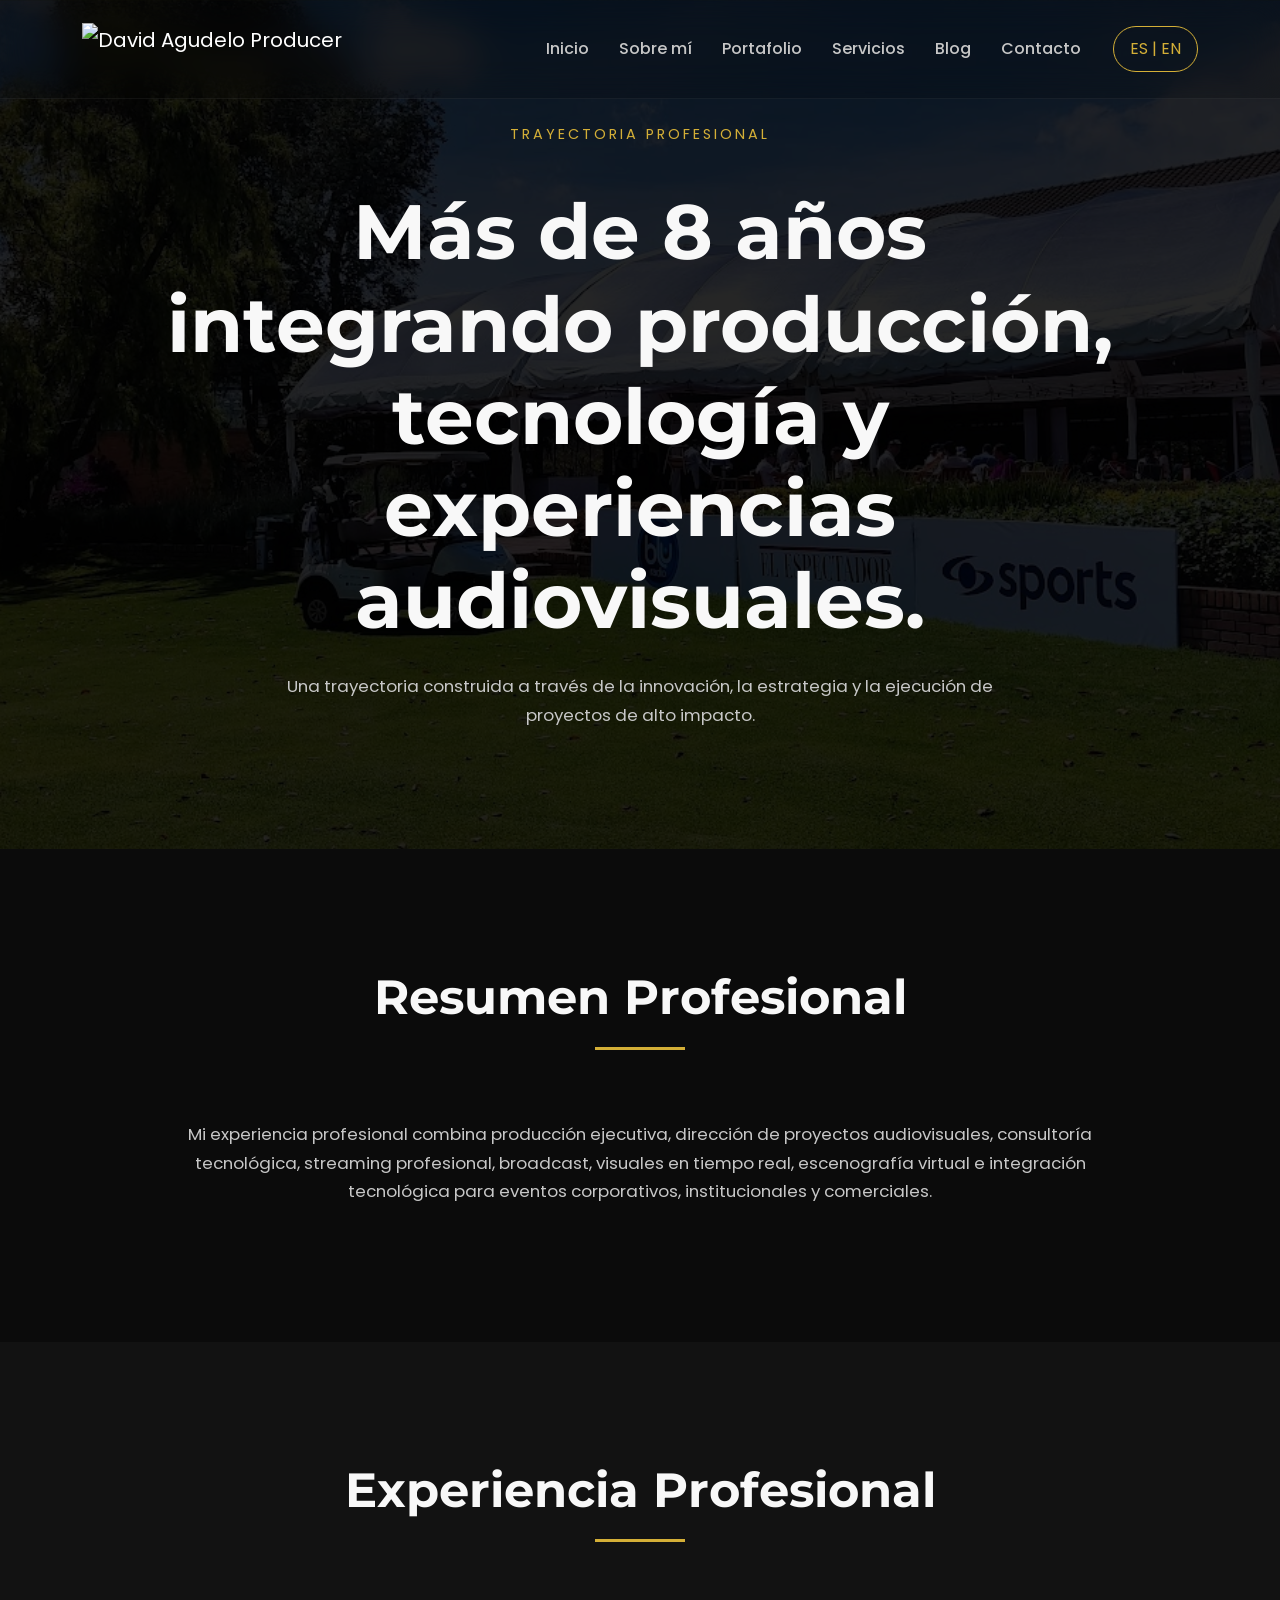
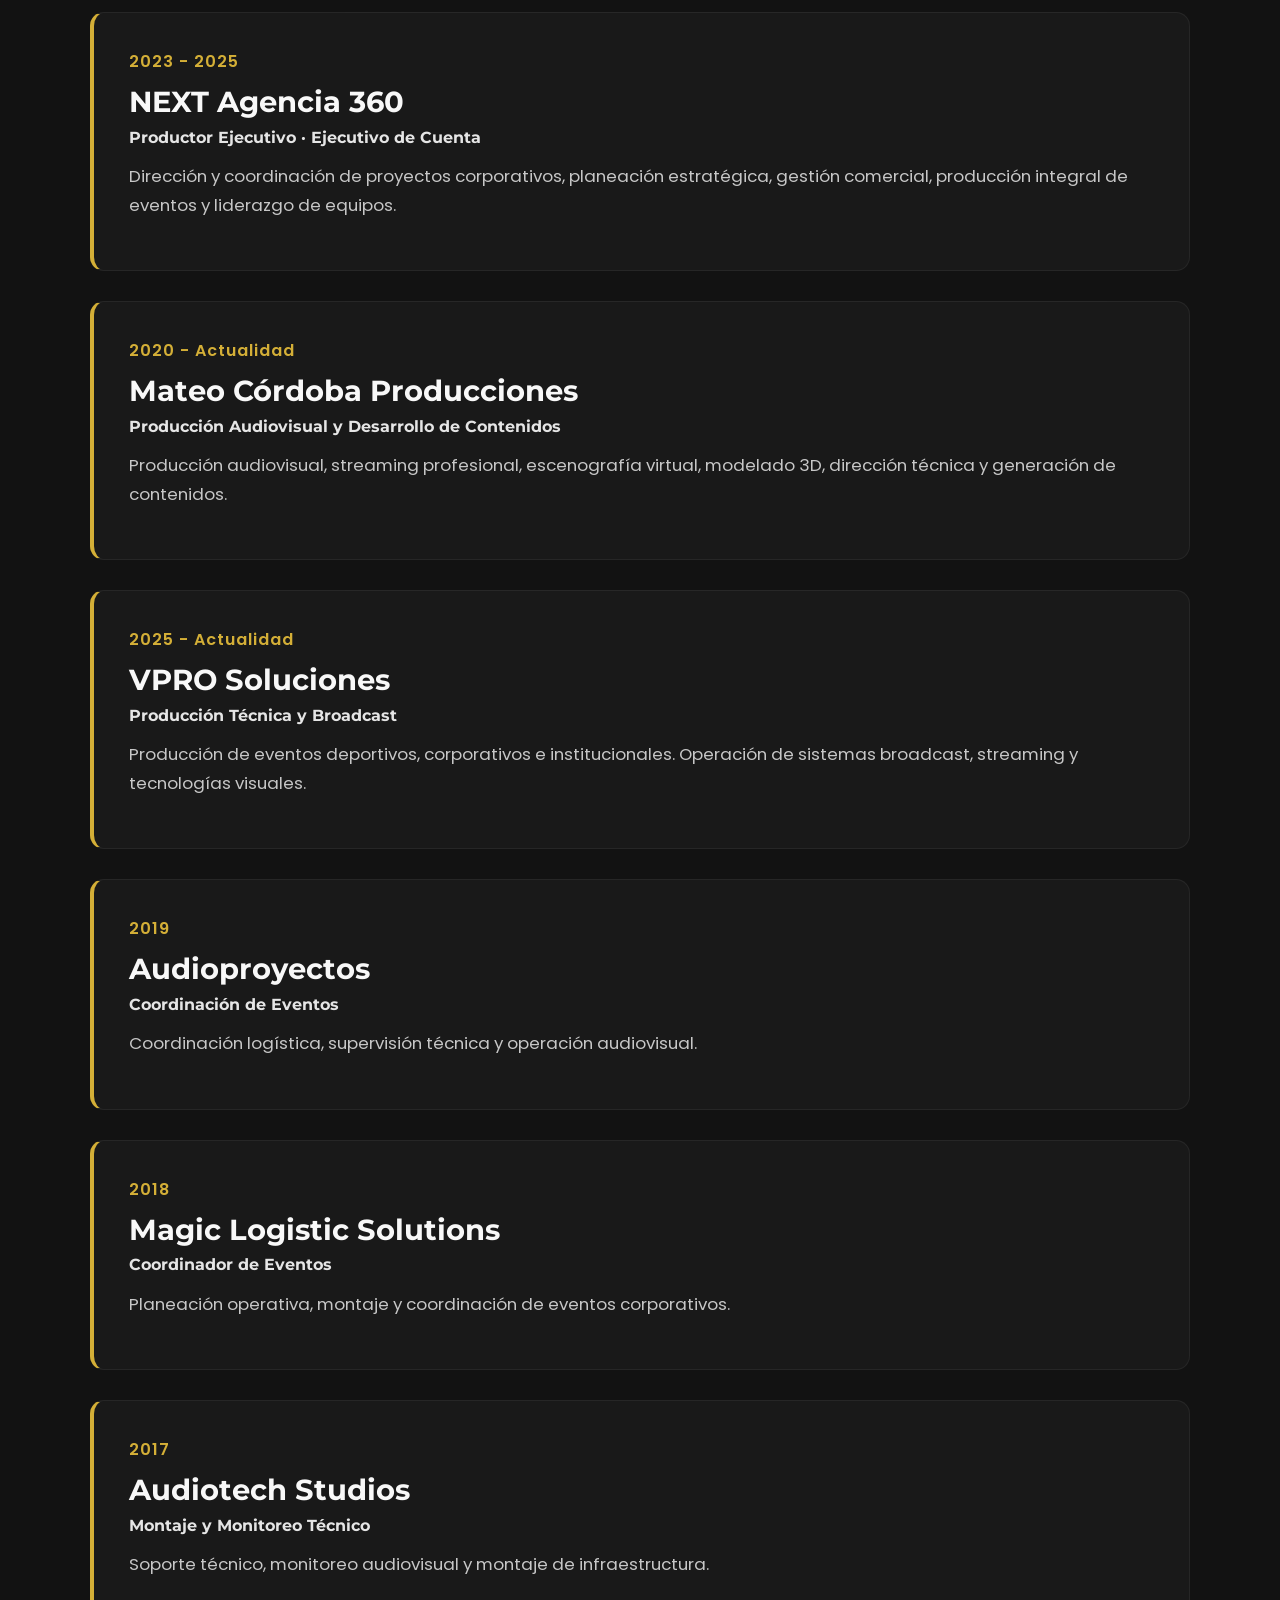
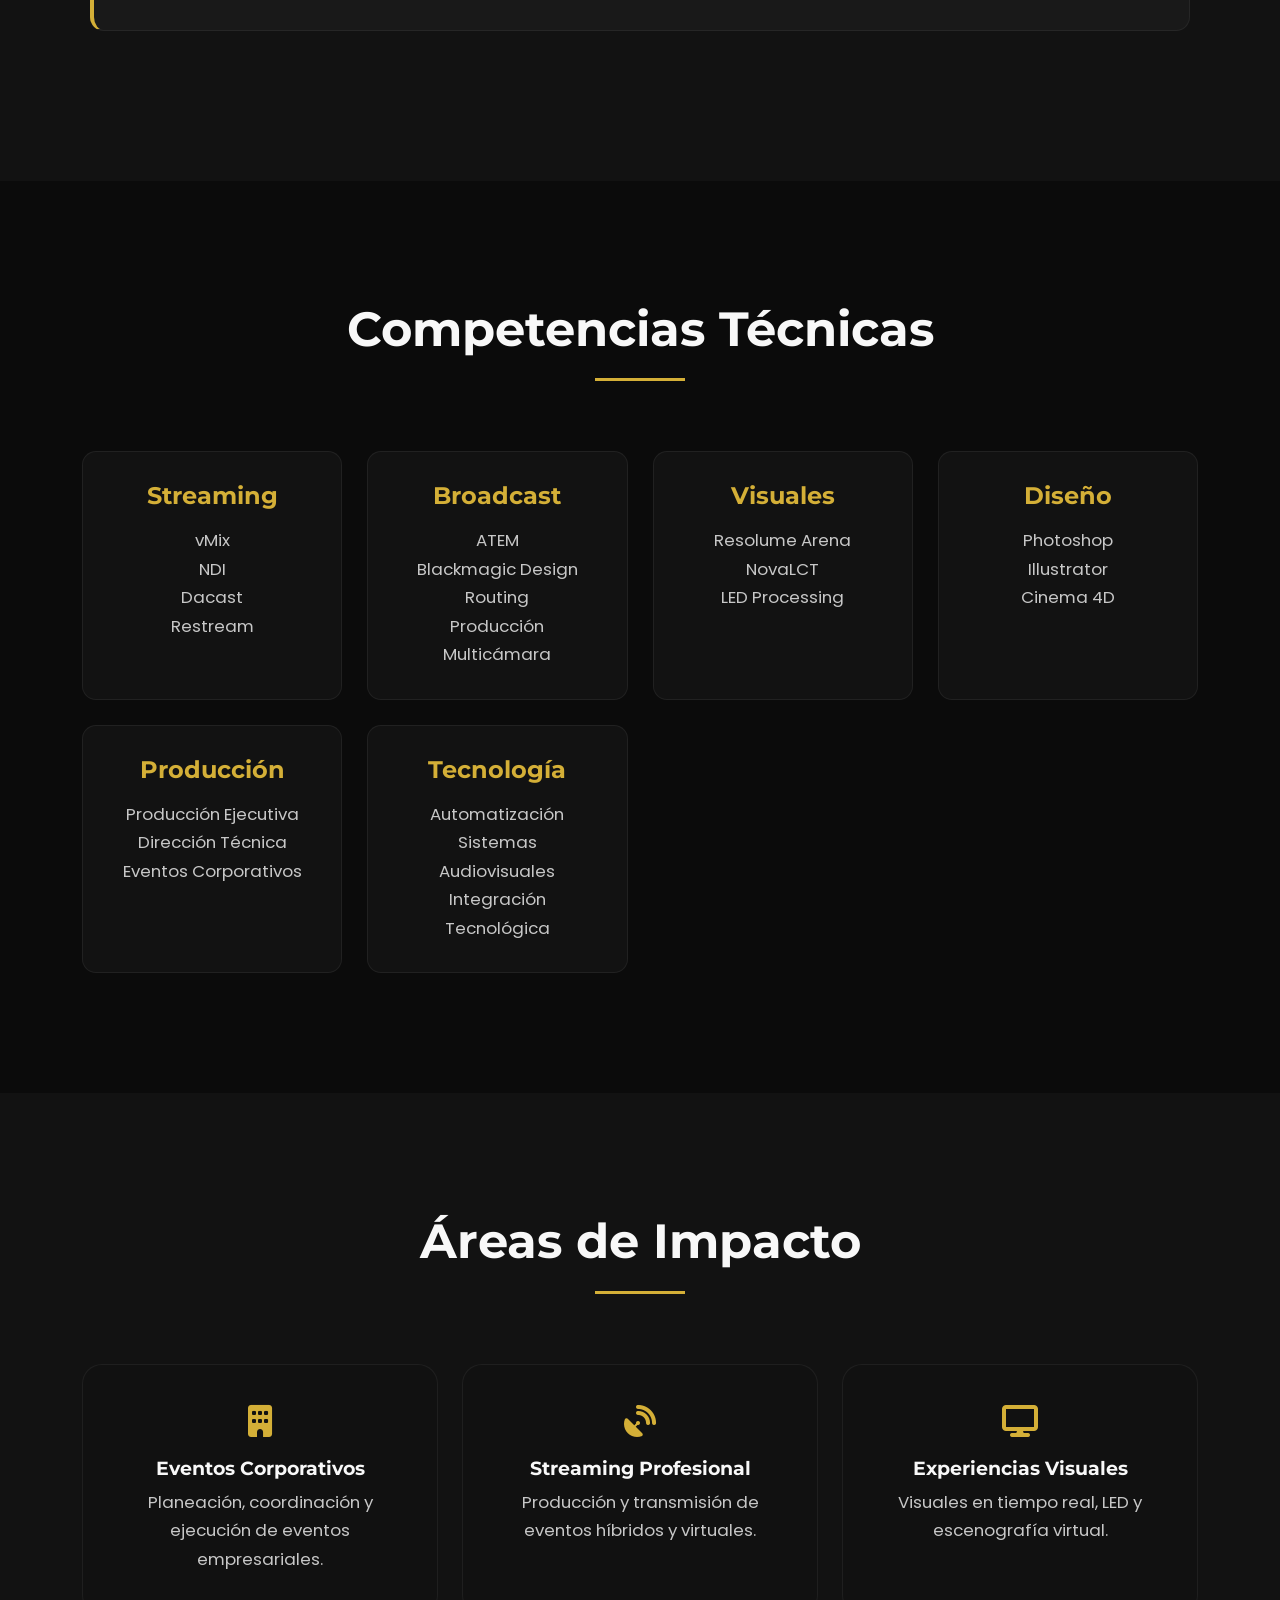
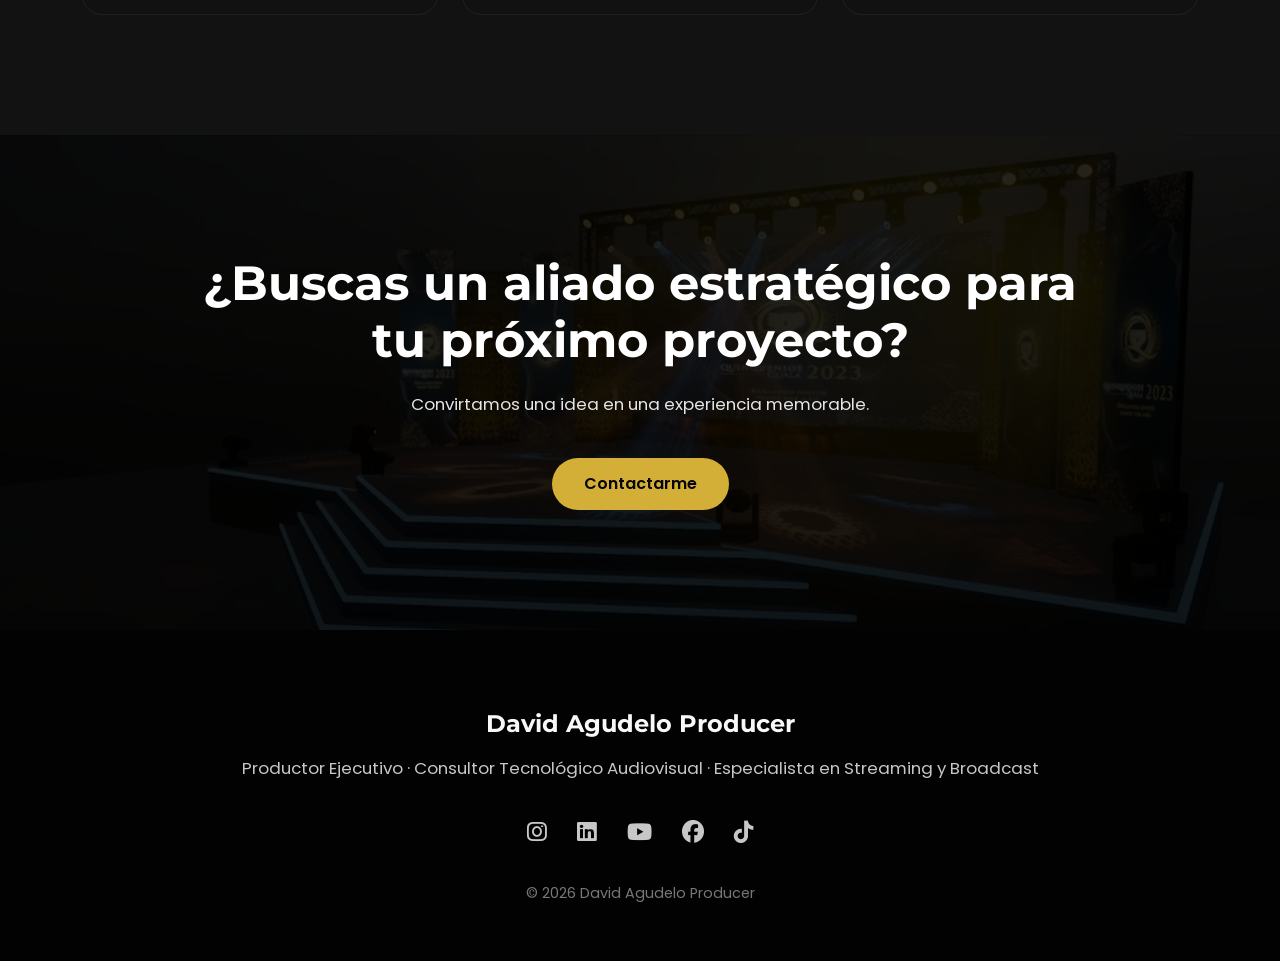
==== pages/career.html @ 921cd9ba "Initial commit" ====
<!DOCTYPE html>
<html lang="es">

<head>

    <meta charset="UTF-8">

    <meta name="viewport"
          content="width=device-width, initial-scale=1.0">

    <title>Trayectoria Profesional | David Agudelo Producer</title>

    <meta name="description"
          content="Trayectoria profesional de David Agudelo Producer. Productor Ejecutivo, Consultor Tecnológico Audiovisual y Especialista en Streaming y Broadcast.">

    <meta name="keywords"
          content="David Agudelo Producer, Productor Ejecutivo, Streaming Profesional, Broadcast, Producción Audiovisual, Consultoría Tecnológica">

    <meta name="author"
          content="David Agudelo Producer">

        <link rel="icon"
        href="../assets/logo/favicon-32.png">

        <link href="https://cdn.jsdelivr.net/npm/bootstrap-icons@1.11.3/font/bootstrap-icons.css" rel="stylesheet">

    <link href="https://cdn.jsdelivr.net/npm/bootstrap@5.3.3/dist/css/bootstrap.min.css"
          rel="stylesheet">

    <link href="https://cdnjs.cloudflare.com/ajax/libs/font-awesome/6.5.2/css/all.min.css"
          rel="stylesheet">

    <link href="https://unpkg.com/aos@2.3.4/dist/aos.css"
          rel="stylesheet">

    <link rel="stylesheet"
          href="../css/style.css">

          <!-- OPEN GRAPH -->

<meta property="og:type"
      content="website">

<meta property="og:site_name"
      content="David Agudelo Producer">

<meta property="og:title"
      content="David Agudelo Producer">

<meta property="og:description"
      content="Productor Ejecutivo, Consultor Tecnológico Audiovisual, Especialista en Streaming Profesional y Producción Audiovisual.">

<meta property="og:image"
      content="https://davidagudeloproducer.com/assets/images/og-cover.webp">

<meta property="og:url"
      content="https://davidagudeloproducer.com">

<!-- TWITTER/X -->

<meta name="twitter:card"
      content="summary_large_image">

<meta name="twitter:title"
      content="David Agudelo Producer">

<meta name="twitter:description"
      content="Producción Ejecutiva, Streaming Profesional y Consultoría Tecnológica Audiovisual.">

<meta name="twitter:image"
      content="https://davidagudeloproducer.com/assets/images/og-cover.webp">

</head>

<body>

<!-- NAVBAR -->

<nav class="navbar navbar-expand-lg navbar-dark fixed-top custom-navbar">

    <div class="container">

        <a class="navbar-brand"
           href="../index.html">

            <img src="../assets/logos/logo.png"
                 alt="David Agudelo Producer">

        </a>

        <button class="navbar-toggler"
                type="button"
                data-bs-toggle="collapse"
                data-bs-target="#navbarContent">

            <span class="navbar-toggler-icon"></span>

        </button>

        <div class="collapse navbar-collapse justify-content-end"
             id="navbarContent">

            <ul class="navbar-nav align-items-lg-center">

                <li class="nav-item">
                    <a class="nav-link"
                       href="../index.html">Inicio</a>
                </li>

                <li class="nav-item">
                    <a class="nav-link"
                       href="about.html">Sobre mí</a>
                </li>

                <li class="nav-item">
                    <a class="nav-link"
                       href="portfolio.html">Portafolio</a>
                </li>

                <li class="nav-item">
                    <a class="nav-link"
                       href="services.html">Servicios</a>
                </li>

                <li class="nav-item">
                    <a class="nav-link"
                       href="blog.html">Blog</a>
                </li>

                <li class="nav-item">
                    <a class="nav-link"
                       href="contact.html">Contacto</a>
                </li>

                <li class="nav-item ms-lg-4">

                    <button class="language-btn">
                        ES | EN
                    </button>

                </li>

            </ul>

        </div>

    </div>

</nav>

<!-- HERO -->

<section class="page-hero">

    <div class="container">

        <span class="hero-tag">

            TRAYECTORIA PROFESIONAL

        </span>

        <h1 data-aos="fade-up">

            Más de 8 años integrando producción,
            tecnología y experiencias audiovisuales.

        </h1>

        <p data-aos="fade-up"
           data-aos-delay="200">

            Una trayectoria construida a través de la innovación,
            la estrategia y la ejecución de proyectos de alto impacto.

        </p>

    </div>

</section>

<!-- RESUMEN -->

<section class="section-light">

    <div class="container">

        <div class="section-title text-center"
             data-aos="fade-up">

            <h2>Resumen Profesional</h2>

        </div>

        <div class="row justify-content-center">

            <div class="col-lg-10 text-center">

                <p>

                    Mi experiencia profesional combina producción ejecutiva,
                    dirección de proyectos audiovisuales, consultoría tecnológica,
                    streaming profesional, broadcast, visuales en tiempo real,
                    escenografía virtual e integración tecnológica para eventos
                    corporativos, institucionales y comerciales.

                </p>

            </div>

        </div>

    </div>

</section>

<!-- EXPERIENCIA -->

<section class="section-dark">

    <div class="container">

        <div class="section-title text-center">

            <h2>Experiencia Profesional</h2>

        </div>

        <div class="career-timeline">

            <div class="career-item" data-aos="fade-up">

                <span>2023 - 2025</span>

                <h3>NEXT Agencia 360</h3>

                <h4>Productor Ejecutivo · Ejecutivo de Cuenta</h4>

                <p>

                    Dirección y coordinación de proyectos corporativos,
                    planeación estratégica, gestión comercial,
                    producción integral de eventos y liderazgo de equipos.

                </p>

            </div>

            <div class="career-item" data-aos="fade-up">

                <span>2020 - Actualidad</span>

                <h3>Mateo Córdoba Producciones</h3>

                <h4>Producción Audiovisual y Desarrollo de Contenidos</h4>

                <p>

                    Producción audiovisual, streaming profesional,
                    escenografía virtual, modelado 3D,
                    dirección técnica y generación de contenidos.

                </p>

            </div>

            <div class="career-item" data-aos="fade-up">

                <span>2025 - Actualidad</span>

                <h3>VPRO Soluciones</h3>

                <h4>Producción Técnica y Broadcast</h4>

                <p>

                    Producción de eventos deportivos,
                    corporativos e institucionales.
                    Operación de sistemas broadcast,
                    streaming y tecnologías visuales.

                </p>

            </div>

            <div class="career-item" data-aos="fade-up">

                <span>2019</span>

                <h3>Audioproyectos</h3>

                <h4>Coordinación de Eventos</h4>

                <p>

                    Coordinación logística,
                    supervisión técnica y operación audiovisual.

                </p>

            </div>

            <div class="career-item" data-aos="fade-up">

                <span>2018</span>

                <h3>Magic Logistic Solutions</h3>

                <h4>Coordinador de Eventos</h4>

                <p>

                    Planeación operativa,
                    montaje y coordinación de eventos corporativos.

                </p>

            </div>

            <div class="career-item" data-aos="fade-up">

                <span>2017</span>

                <h3>Audiotech Studios</h3>

                <h4>Montaje y Monitoreo Técnico</h4>

                <p>

                    Soporte técnico,
                    monitoreo audiovisual y montaje de infraestructura.

                </p>

            </div>

        </div>

    </div>

</section>

<!-- COMPETENCIAS -->

<section class="section-light">

    <div class="container">

        <div class="section-title text-center">

            <h2>Competencias Técnicas</h2>

        </div>

        <div class="skills-grid">

            <div class="skill-card" data-aos="zoom-in">

                <h4>Streaming</h4>

                <p>

                    vMix<br>
                    NDI<br>
                    Dacast<br>
                    Restream

                </p>

            </div>

            <div class="skill-card" data-aos="zoom-in">

                <h4>Broadcast</h4>

                <p>

                    ATEM<br>
                    Blackmagic Design<br>
                    Routing<br>
                    Producción Multicámara

                </p>

            </div>

            <div class="skill-card" data-aos="zoom-in">

                <h4>Visuales</h4>

                <p>

                    Resolume Arena<br>
                    NovaLCT<br>
                    LED Processing

                </p>

            </div>

            <div class="skill-card" data-aos="zoom-in">

                <h4>Diseño</h4>

                <p>

                    Photoshop<br>
                    Illustrator<br>
                    Cinema 4D

                </p>

            </div>

            <div class="skill-card" data-aos="zoom-in">

                <h4>Producción</h4>

                <p>

                    Producción Ejecutiva<br>
                    Dirección Técnica<br>
                    Eventos Corporativos

                </p>

            </div>

            <div class="skill-card" data-aos="zoom-in">

                <h4>Tecnología</h4>

                <p>

                    Automatización<br>
                    Sistemas Audiovisuales<br>
                    Integración Tecnológica

                </p>

            </div>

        </div>

    </div>

</section>

<!-- LOGROS -->

<section class="section-dark">

    <div class="container">

        <div class="section-title text-center">

            <h2>Áreas de Impacto</h2>

        </div>

        <div class="row g-4">

            <div class="col-md-4">

                <div class="service-card">

                    <i class="fa-solid fa-building"></i>

                    <h4>Eventos Corporativos</h4>

                    <p>

                        Planeación, coordinación y ejecución
                        de eventos empresariales.

                    </p>

                </div>

            </div>

            <div class="col-md-4">

                <div class="service-card">

                    <i class="fa-solid fa-satellite-dish"></i>

                    <h4>Streaming Profesional</h4>

                    <p>

                        Producción y transmisión
                        de eventos híbridos y virtuales.

                    </p>

                </div>

            </div>

            <div class="col-md-4">

                <div class="service-card">

                    <i class="fa-solid fa-display"></i>

                    <h4>Experiencias Visuales</h4>

                    <p>

                        Visuales en tiempo real,
                        LED y escenografía virtual.

                    </p>

                </div>

            </div>

        </div>

    </div>

</section>

<!-- CTA -->

<section class="cta-section"
         data-aos="zoom-in">

    <div class="container text-center">

        <h2>

            ¿Buscas un aliado estratégico
            para tu próximo proyecto?

        </h2>

        <p>

            Convirtamos una idea en una experiencia memorable.

        </p>

        <a href="https://api.whatsapp.com/send?phone=573044277722&text=Hola%2C+%C2%A1Quiero+que+me+contactes%21"
           target="_blank"
           class="btn btn-gold">

            Contactarme

        </a>

    </div>

</section>

<!-- FOOTER -->

<footer>

    <div class="container text-center">

        <h4>David Agudelo Producer</h4>

        <p>

            Productor Ejecutivo ·
            Consultor Tecnológico Audiovisual ·
            Especialista en Streaming y Broadcast

        </p>

        <div class="social-icons">

            <a href="https://www.instagram.com/jdagudelo_producer/" target="_blank">
                <i class="fab fa-instagram"></i>
            </a>

            <a href="https://www.linkedin.com/in/david-agudelo-b6a9703b2/" target="_blank">
                <i class="fab fa-linkedin"></i>
            </a>

            <a href="https://www.youtube.com/@jUaNDaVIdaGUDeLOdavid97" target="_blank">
                <i class="fab fa-youtube"></i>
            </a>

            <a href="https://www.facebook.com/share/1BVFYpHr1o/" target="_blank">
                <i class="fab fa-facebook"></i>
            </a>

            <a href="https://www.tiktok.com/@user0858854939484" target="_blank">
                <i class="fab fa-tiktok"></i>
            </a>

        </div>

        <p class="copyright">
            © 2026 David Agudelo Producer
        </p>

    </div>

</footer>

<script src="https://cdn.jsdelivr.net/npm/bootstrap@5.3.3/dist/js/bootstrap.bundle.min.js"></script>

<script src="https://unpkg.com/aos@2.3.4/dist/aos.js"></script>

<script src="../js/main.js"></script>

</body>
</html>
---- css/style.css ----
/* =========================================
DAVID AGUDELO PRODUCER
PREMIUM STYLE SHEET
========================================= */

/* GOOGLE FONTS */

@import url('https://fonts.googleapis.com/css2?family=Montserrat:wght@300;400;500;600;700;800&family=Poppins:wght@300;400;500;600;700&display=swap');

/* =========================================
ROOT
========================================= */

:root {

    --black: #050505;
    --graphite: #121212;
    --charcoal: #1c1c1c;

    --silver: #c7c7c7;
    --silver-light: #e5e5e5;

    --gold: #d4af37;
    --gold-hover: #e0c15a;

    --white: #f8f8f8;

    --transition: all .35s ease;
    --radius: 14px;

    --container-width: 1320px;
}

/* =========================================
RESET
========================================= */

* {
    margin: 0;
    padding: 0;
    box-sizing: border-box;
}

html {
    scroll-behavior: smooth;
}

body {

    background: var(--black);

    color: var(--white);

    font-family: 'Poppins', sans-serif;

    overflow-x: hidden;

    line-height: 1.7;
}

img {
    max-width: 100%;
    display: block;
}

a {
    text-decoration: none;
}

ul {
    list-style: none;
}

/* =========================================
TYPOGRAPHY
========================================= */

h1,
h2,
h3,
h4,
h5,
h6 {

    font-family: 'Montserrat', sans-serif;

    font-weight: 700;

    line-height: 1.2;
}

h1 {
    font-size: clamp(2.8rem, 6vw, 5.5rem);
}

h2 {
    font-size: clamp(2rem, 4vw, 3rem);
}

h3 {
    font-size: 1.8rem;
}

p {

    color: var(--silver);

    font-size: 1.05rem;
}

/* =========================================
NAVBAR
========================================= */

.custom-navbar {

    background: rgba(5, 5, 5, 0.15);

    backdrop-filter: blur(18px);

    transition: var(--transition);

    padding: 18px 0;

    border-bottom: 1px solid rgba(255,255,255,0.05);
}

.navbar-brand img {

    height: 52px;

    width: auto;
}

.nav-link {

    color: var(--silver) !important;

    font-weight: 500;

    margin-left: 14px;

    transition: var(--transition);
}

.nav-link:hover {

    color: var(--gold) !important;
}

.language-btn {

    border: 1px solid var(--gold);

    background: transparent;

    color: var(--gold);

    padding: 8px 16px;

    border-radius: 50px;

    transition: var(--transition);
}

.language-btn:hover {

    background: var(--gold);

    color: var(--black);
}

/* =========================================
HERO
========================================= */

.hero {

    min-height: 100vh;

    position: relative;

    display: flex;

    align-items: center;

    background:
        linear-gradient(
            rgba(0,0,0,.75),
            rgba(0,0,0,.85)
        ),
        url("../assets/images/hero.jpg");

    background-size: cover;

    background-position: center;
}

.hero-overlay {

    position: absolute;

    inset: 0;

    background:
        radial-gradient(circle at center,
        rgba(212,175,55,.08),
        transparent 65%);
}

.hero-content {

    position: relative;

    z-index: 2;
}

.hero-tag {

    display: inline-block;

    color: var(--gold);

    letter-spacing: 3px;

    text-transform: uppercase;

    margin-bottom: 20px;

    font-size: .9rem;
}

.hero h1 {

    margin-bottom: 24px;

    max-width: 900px;
}

.hero p {

    max-width: 650px;

    margin-bottom: 35px;

    font-size: 1.15rem;
}

.hero-buttons {

    display: flex;

    gap: 15px;

    flex-wrap: wrap;
}

/* =========================================
BUTTONS
========================================= */

.btn {

    border-radius: 50px;

    padding: 14px 32px;

    font-weight: 600;

    transition: var(--transition);
}

.btn-gold {

    background: var(--gold);

    color: var(--black);

    border: none;
}

.btn-gold:hover {

    background: var(--gold-hover);

    transform: translateY(-3px);

    color: var(--black);
}

.btn-outline-light:hover {

    transform: translateY(-3px);
}

/* =========================================
SECTIONS
========================================= */

section {

    padding: 120px 0;
}

.section-dark {

    background: var(--graphite);
}

.section-light {

    background: #0b0b0b;
}

.section-title {

    margin-bottom: 70px;
}

.section-title h2 {

    color: var(--white);

    position: relative;
}

.section-title h2::after {

    content: "";

    width: 90px;

    height: 3px;

    background: var(--gold);

    display: block;

    margin: 20px auto 0;
}

/* =========================================
SPECIALTIES
========================================= */

.service-card {

    background: rgba(255,255,255,.03);

    border: 1px solid rgba(255,255,255,.06);

    border-radius: var(--radius);

    padding: 40px 30px;

    text-align: center;

    transition: var(--transition);

    height: 100%;
}

.service-card:hover {

    transform: translateY(-8px);

    border-color: rgba(212,175,55,.4);

    box-shadow:
        0 10px 30px rgba(0,0,0,.35);
}

.service-card i {

    font-size: 2rem;

    color: var(--gold);

    margin-bottom: 20px;
}

.service-card h4 {

    color: var(--white);

    font-size: 1.2rem;
}

/* =========================================
ABOUT
========================================= */

.profile-image {

    border-radius: 18px;

    overflow: hidden;

    box-shadow:
        0 15px 40px rgba(0,0,0,.4);
}

.section-light h2 {

    margin-bottom: 25px;
}

/* =========================================
STATS
========================================= */

.stats-section {

    background: var(--black);

    text-align: center;
}

.stats-section h2 {

    color: var(--gold);

    margin-bottom: 10px;

    font-size: 3rem;
}

.stats-section p {

    color: var(--silver-light);
}

/* =========================================
CTA
========================================= */

.cta-section {

    background:
        linear-gradient(
            135deg,
            rgba(212,175,55,.08),
            transparent
        );

    text-align: center;
}

.cta-section h2 {

    margin-bottom: 25px;
}

.cta-section p {

    max-width: 650px;

    margin: auto;

    margin-bottom: 35px;
}

/* =========================================
FOOTER
========================================= */

footer {

    background: #020202;

    padding: 80px 0 40px;
}

footer h4 {

    margin-bottom: 15px;
}

.social-icons {

    margin: 30px 0;
}

.social-icons a {

    color: var(--silver);

    font-size: 1.4rem;

    margin: 0 12px;

    transition: var(--transition);
}

.social-icons a:hover {

    color: var(--gold);

    transform: translateY(-3px);
}

.copyright {

    font-size: .9rem;

    color: #777;
}

/* =========================================
SCROLLBAR
========================================= */

::-webkit-scrollbar {
    width: 8px;
}

::-webkit-scrollbar-track {
    background: var(--black);
}

::-webkit-scrollbar-thumb {

    background: var(--gold);

    border-radius: 10px;
}

/* =========================================
RESPONSIVE
========================================= */

@media (max-width: 991px) {

    .hero {

        text-align: center;
    }

    .hero p {

        margin-left: auto;
        margin-right: auto;
    }

    .hero-buttons {

        justify-content: center;
    }

    .navbar-collapse {

        background: var(--graphite);

        margin-top: 15px;

        padding: 20px;

        border-radius: 12px;
    }
}

@media (max-width: 768px) {

    section {

        padding: 90px 0;
    }

    .hero {

        min-height: 90vh;
    }

    .service-card {

        padding: 30px 20px;
    }

    .stats-section h2 {

        font-size: 2.3rem;
    }
}

@media (max-width: 576px) {

    .hero h1 {

        font-size: 2.4rem;
    }

    .btn {

        width: 100%;
    }

    .hero-buttons {

        flex-direction: column;
    }
}
/* =========================================
PAGE HERO
========================================= */

.page-hero {

    min-height: 55vh;

    display: flex;

    align-items: center;

    text-align: center;

    position: relative;

    background:
        linear-gradient(
            rgba(0,0,0,.85),
            rgba(0,0,0,.85)
        ),
        url("../assets/images/page-banner.jpg");

    background-size: cover;

    background-position: center;

    padding-top: 120px;
}

.page-hero h1 {

    max-width: 1000px;

    margin: auto;

    margin-top: 20px;

    margin-bottom: 25px;
}

.page-hero p {

    max-width: 750px;

    margin: auto;
}

/* =========================================
TIMELINE ABOUT
========================================= */

.timeline {

    max-width: 900px;

    margin: auto;

    position: relative;
}

.timeline::before {

    content: "";

    position: absolute;

    left: 24px;

    top: 0;

    width: 2px;

    height: 100%;

    background: rgba(212,175,55,.3);
}

.timeline-item {

    position: relative;

    padding-left: 80px;

    margin-bottom: 50px;
}

.timeline-item:last-child {

    margin-bottom: 0;
}

.timeline-item::before {

    content: "";

    position: absolute;

    left: 14px;

    top: 8px;

    width: 22px;

    height: 22px;

    border-radius: 50%;

    background: var(--gold);

    box-shadow:
        0 0 15px rgba(212,175,55,.6);
}

.timeline-item h4 {

    color: var(--white);

    margin-bottom: 10px;
}

.timeline-item p {

    margin-bottom: 0;
}

/* =========================================
CAREER TIMELINE
========================================= */

.career-timeline {

    max-width: 1100px;

    margin: auto;
}

.career-item {

    background:
        rgba(255,255,255,.03);

    border:
        1px solid rgba(255,255,255,.06);

    border-left:
        4px solid var(--gold);

    border-radius:
        var(--radius);

    padding:
        35px;

    margin-bottom:
        30px;

    transition:
        var(--transition);
}

.career-item:hover {

    transform:
        translateY(-6px);

    border-left:
        4px solid var(--gold-hover);

    box-shadow:
        0 12px 35px rgba(0,0,0,.35);
}

.career-item span {

    color:
        var(--gold);

    font-weight:
        600;

    letter-spacing:
        1px;
}

.career-item h3 {

    margin-top:
        10px;

    margin-bottom:
        8px;
}

.career-item h4 {

    color:
        var(--silver-light);

    font-size:
        1rem;

    margin-bottom:
        15px;
}

/* =========================================
SKILLS GRID
========================================= */

.skills-grid {

    display: grid;

    grid-template-columns:
        repeat(auto-fit,minmax(220px,1fr));

    gap: 25px;
}

.skill-card {

    background:
        rgba(255,255,255,.03);

    border:
        1px solid rgba(255,255,255,.06);

    border-radius:
        var(--radius);

    padding:
        30px;

    text-align:
        center;

    transition:
        var(--transition);
}

.skill-card:hover {

    transform:
        translateY(-8px);

    border-color:
        rgba(212,175,55,.3);
}

.skill-card h4 {

    color:
        var(--gold);

    margin-bottom:
        15px;
}

.skill-card p {

    margin-bottom:
        0;
}

/* =========================================
VALUES SECTION
========================================= */

.value-card {

    text-align:
        center;

    padding:
        40px 30px;

    height:
        100%;
}

.value-card i {

    font-size:
        2.2rem;

    color:
        var(--gold);

    margin-bottom:
        20px;
}

/* =========================================
RESPONSIVE
========================================= */

@media(max-width:768px){

    .timeline-item{

        padding-left:60px;
    }

    .career-item{

        padding:25px;
    }

    .page-hero{

        min-height:45vh;
    }

}
.revealed {

    animation: fadeUp .7s ease forwards;

}

@keyframes fadeUp {

    from {

        opacity: 0;
        transform: translateY(30px);

    }

    to {

        opacity: 1;
        transform: translateY(0);

    }

}

.portfolio-item {

    opacity: 0;

}
.filter-btn {

    appearance: none;

    background-color: transparent !important;

    border: 1px solid rgba(255,255,255,.15) !important;

    color: var(--silver-light) !important;

    padding: 14px 24px;

    border-radius: 50px;

    cursor: pointer;

    transition: .3s ease;

    font-size: .95rem;

    font-weight: 500;

}

.filter-btn:hover {

    border-color: var(--gold) !important;

    color: var(--gold) !important;

}

.filter-btn.active {

    background: var(--gold) !important;

    color: #000 !important;

    border-color: var(--gold) !important;

}
.portfolio-filter-wrapper {

    display: flex;

    flex-wrap: wrap;

    justify-content: center;

    column-gap: 15px;

    row-gap: 18px;

    max-width: 1200px;

    margin: 0 auto;

}
.portfolio-filters {

    padding-top: 20px;

    padding-bottom: 20px;

}
.filter-btn {

    min-width: 200px;

    text-align: center;

}
/* ==================================================
   SERVICES PAGE
================================================== */

/* HERO */

.services-hero {

    min-height: 70vh;

    display: flex;

    align-items: center;

    justify-content: center;

    text-align: center;

    position: relative;

    padding-top: 120px;

    background:
        linear-gradient(
            rgba(0,0,0,.82),
            rgba(0,0,0,.90)
        ),
        url("../assets/images/portfolio/destacados/hero_03.webp");

    background-size: cover;
    background-position: center;
    background-attachment: fixed;
}

.services-hero h1 {

    max-width: 950px;

    margin: 25px auto;

    color: #ffffff;
}

.services-hero p {

    max-width: 750px;

    margin: 0 auto 35px;

    color: var(--silver-light);
}

/* SERVICES */

.services-section {

    padding: 120px 0;

    background: #0b0b0b;
}

.service-card {

    height: 100%;

    background: #111111;

    border: 1px solid rgba(255,255,255,.06);

    border-radius: 20px;

    padding: 40px;

    transition: .35s ease;

    position: relative;

    overflow: hidden;
}

.service-card::before {

    content: "";

    position: absolute;

    top: 0;

    left: 0;

    width: 100%;

    height: 3px;

    background: var(--gold);

    transform: scaleX(0);

    transition: .35s ease;
}

.service-card:hover {

    transform: translateY(-8px);

    border-color: rgba(201,168,106,.35);

    box-shadow:
        0 15px 40px rgba(0,0,0,.35);
}

.service-card:hover::before {

    transform: scaleX(1);
}

.service-icon {

    width: 70px;

    height: 70px;

    display: flex;

    align-items: center;

    justify-content: center;

    border-radius: 50%;

    background: rgba(201,168,106,.12);

    margin-bottom: 25px;
}

.service-icon i {

    font-size: 1.8rem;

    color: var(--gold);
}

.service-card h3 {

    color: #ffffff;

    margin-bottom: 20px;
}

.service-card ul {

    list-style: none;

    padding-left: 0;

    margin-bottom: 25px;
}

.service-card ul li {

    padding: 10px 0;

    border-bottom: 1px solid rgba(255,255,255,.05);

    color: var(--silver-light);
}

.service-card ul li:last-child {

    border-bottom: none;
}

.service-card p {

    color: var(--silver);

    margin-bottom: 0;
}

/* METHODOLOGY */

.methodology-section {

    padding: 120px 0;

    background: #050505;
}

.method-card {

    height: 100%;

    padding: 40px 25px;

    border-radius: 18px;

    background: #111111;

    border: 1px solid rgba(255,255,255,.05);

    transition: .35s ease;
}

.method-card:hover {

    transform: translateY(-6px);

    border-color: rgba(201,168,106,.30);
}

.method-card span {

    display: inline-block;

    width: 60px;

    height: 60px;

    line-height: 60px;

    text-align: center;

    border-radius: 50%;

    background: var(--gold);

    color: #000;

    font-weight: 700;

    margin-bottom: 20px;
}

.method-card h4 {

    color: #ffffff;

    margin-bottom: 15px;
}

.method-card p {

    color: var(--silver-light);

    margin-bottom: 0;
}

/* ADVANTAGES */

.advantages-section {

    padding: 120px 0;

    background: #0d0d0d;
}

.advantage-card {

    height: 100%;

    background: #121212;

    border-radius: 18px;

    padding: 35px;

    border-left: 4px solid var(--gold);

    transition: .35s ease;
}

.advantage-card:hover {

    transform: translateY(-5px);

    box-shadow:
        0 10px 30px rgba(0,0,0,.35);
}

.advantage-card h4 {

    color: #ffffff;

    margin-bottom: 15px;
}

.advantage-card p {

    margin-bottom: 0;

    color: var(--silver-light);
}

/* CTA */

.cta-section {

    padding: 120px 0;

    text-align: center;

    background:
        linear-gradient(
            rgba(0,0,0,.88),
            rgba(0,0,0,.92)
        ),
        url("../assets/images/portfolio/destacados/hero_04.webp");

    background-size: cover;

    background-position: center;
}

.cta-section h2 {

    max-width: 900px;

    margin: 0 auto 25px;

    color: #ffffff;
}

.cta-section p {

    max-width: 700px;

    margin: 0 auto 40px;

    color: var(--silver-light);
}

/* RESPONSIVE */

@media (max-width: 992px) {

    .services-hero {

        background-attachment: scroll;
    }

    .service-card {

        padding: 30px;
    }

}

@media (max-width: 768px) {

    .services-hero {

        min-height: 60vh;
    }

    .method-card,
    .advantage-card {

        margin-bottom: 15px;
    }

}
/* ==================================================
   SERVICES.JS EFFECTS
================================================== */

.service-active {

    border-color: rgba(201,168,106,.5) !important;

}

.advantage-active {

    border-left-width: 6px;

}

.revealed {

    animation: serviceFadeUp .7s ease forwards;

}

@keyframes serviceFadeUp {

    from {

        opacity: 0;

        transform: translateY(25px);

    }

    to {

        opacity: 1;

        transform: translateY(0);

    }

}
/* ==================================================
   CONTACT PAGE
================================================== */

/* HERO */

.contact-hero {

    min-height: 70vh;

    display: flex;

    align-items: center;

    justify-content: center;

    text-align: center;

    padding-top: 120px;

    position: relative;

    background:
        linear-gradient(
            rgba(0,0,0,.82),
            rgba(0,0,0,.92)
        ),
        url("../assets/images/portfolio/destacados/hero_05.webp");

    background-size: cover;
    background-position: center;
    background-attachment: fixed;
}

.contact-hero h1 {

    max-width: 900px;

    margin: 25px auto;

    color: #ffffff;
}

.contact-hero p {

    max-width: 750px;

    margin: 0 auto 40px;

    color: var(--silver-light);
}

.hero-buttons {

    display: flex;

    gap: 15px;

    justify-content: center;

    flex-wrap: wrap;
}

/* CONTACT INFO */

.contact-info-section {

    padding: 120px 0;

    background: #0b0b0b;
}

.contact-card {

    height: 100%;

    padding: 40px;

    text-align: center;

    border-radius: 20px;

    background: #111111;

    border: 1px solid rgba(255,255,255,.05);

    transition: .35s ease;
}

.contact-card:hover {

    transform: translateY(-8px);

    border-color: rgba(201,168,106,.35);

    box-shadow:
        0 15px 40px rgba(0,0,0,.35);
}

.contact-card i {

    font-size: 2.2rem;

    color: var(--gold);

    margin-bottom: 20px;
}

.contact-card h3 {

    color: #ffffff;

    margin-bottom: 15px;
}

.contact-card p {

    color: var(--silver-light);

    margin-bottom: 10px;
}

.contact-card span {

    color: var(--silver);

    display: block;
}

.contact-card a {

    color: var(--gold);

    text-decoration: none;

    font-weight: 600;
}

.contact-card a:hover {

    opacity: .85;
}

/* FORMULARIO */

.contact-form-section {

    padding: 120px 0;

    background: #050505;
}

.contact-form-section .section-title {

    margin-bottom: 60px;
}

#whatsappForm {

    background: #111111;

    padding: 50px;

    border-radius: 20px;

    border: 1px solid rgba(255,255,255,.05);
}

.form-label {

    color: #ffffff;

    margin-bottom: 10px;

    font-weight: 500;
}

.form-control,
.form-select {

    background: #181818;

    border: 1px solid rgba(255,255,255,.08);

    color: #ffffff;

    min-height: 52px;
}

.form-control:focus,
.form-select:focus {

    background: #181818;

    color: #ffffff;

    border-color: var(--gold);

    box-shadow: none;
}

textarea.form-control {

    min-height: 180px;

    resize: vertical;
}

.form-control::placeholder {

    color: rgba(255,255,255,.45);
}

/* REDES */

.social-section {

    padding: 120px 0;

    background: #0b0b0b;
}

.social-grid {

    display: grid;

    grid-template-columns:
        repeat(auto-fit,minmax(220px,1fr));

    gap: 20px;
}

.social-grid a {

    background: #111111;

    border: 1px solid rgba(255,255,255,.05);

    border-radius: 16px;

    padding: 25px;

    text-align: center;

    color: #ffffff;

    text-decoration: none;

    transition: .35s ease;
}

.social-grid a:hover {

    transform: translateY(-5px);

    border-color: rgba(201,168,106,.35);

    color: var(--gold);
}

.social-grid i {

    display: block;

    font-size: 2rem;

    margin-bottom: 15px;
}

/* FAQ */

.faq-section {

    padding: 120px 0;

    background: #050505;
}

.accordion-item {

    background: #111111;

    border: 1px solid rgba(255,255,255,.05);

    margin-bottom: 15px;

    border-radius: 12px !important;

    overflow: hidden;
}

.accordion-button {

    background: #111111;

    color: #ffffff;

    font-weight: 600;

    box-shadow: none;
}

.accordion-button:not(.collapsed) {

    background: #151515;

    color: var(--gold);
}

.accordion-button:focus {

    box-shadow: none;
}

.accordion-body {

    background: #111111;

    color: var(--silver-light);
}

.accordion-button::after {

    filter: invert(1);
}

/* CTA FINAL */

.cta-section {

    padding: 120px 0;

    background:
        linear-gradient(
            rgba(0,0,0,.85),
            rgba(0,0,0,.90)
        ),
        url("../assets/images/portfolio/destacados/hero_04.webp");

    background-size: cover;

    background-position: center;

    text-align: center;
}

.cta-section h2 {

    color: #ffffff;

    max-width: 900px;

    margin: 0 auto 20px;
}

.cta-section p {

    max-width: 700px;

    margin: 0 auto 40px;

    color: var(--silver-light);
}

/* RESPONSIVE */

@media (max-width: 992px) {

    .contact-hero {

        background-attachment: scroll;
    }

    #whatsappForm {

        padding: 35px;
    }

}

@media (max-width: 768px) {

    .contact-hero {

        min-height: 60vh;
    }

    .contact-card {

        padding: 30px;
    }

    #whatsappForm {

        padding: 25px;
    }

}
/* ==========================================
   CONTACT.JS EFFECTS
========================================== */

.field-active label {

    color: var(--gold);

    transition: .3s ease;

}

#whatsappForm button:disabled {

    opacity: .7;

    cursor: not-allowed;

}
/* ==================================================
BLOG
================================================== */

.blog-hero {
    min-height: 85vh;
    display: flex;
    align-items: center;
    text-align: center;
    padding: 140px 0 100px;
    background:
        linear-gradient(
            rgba(0,0,0,.85),
            rgba(0,0,0,.92)
        ),
        url('../assets/images/blog/blog-hero.webp')
        center center / cover no-repeat;
}

.blog-hero h1 {
    font-size: clamp(2.5rem, 5vw, 4.8rem);
    font-weight: 700;
    color: var(--color-white);
    margin-bottom: 1.5rem;
    line-height: 1.1;
}

.blog-hero p {
    max-width: 850px;
    margin: 0 auto;
    color: rgba(255,255,255,.75);
    font-size: 1.15rem;
    line-height: 1.8;
}

.hero-buttons {
    margin-top: 2rem;
    display: flex;
    justify-content: center;
    gap: 1rem;
    flex-wrap: wrap;
}

/* ==================================================
CATEGORIAS
================================================== */

.blog-categories {
    padding: 50px 0;
    background: #0f0f0f;
    border-top: 1px solid rgba(212,175,55,.15);
    border-bottom: 1px solid rgba(212,175,55,.15);
}

.category-wrapper {
    display: flex;
    justify-content: center;
    gap: .85rem;
    flex-wrap: wrap;
}

.blog-category {
    background: transparent;
    color: var(--color-silver);
    border: 1px solid rgba(255,255,255,.15);
    border-radius: 999px;
    padding: .85rem 1.4rem;
    transition: .3s ease;
    font-size: .95rem;
    font-weight: 500;
}

.blog-category:hover {
    border-color: var(--color-gold);
    color: var(--color-gold);
    transform: translateY(-2px);
}

.blog-category.active {
    background: var(--color-gold);
    color: #000;
    border-color: var(--color-gold);
}

/* ==================================================
ARTICULOS DESTACADOS
================================================== */

.featured-posts {
    padding: 100px 0;
}

.blog-card {
    height: 100%;
    overflow: hidden;
    border-radius: 18px;
    background: #121212;
    border: 1px solid rgba(255,255,255,.08);
    transition: all .35s ease;
}

.blog-card:hover {
    transform: translateY(-10px);
    border-color: rgba(212,175,55,.4);
    box-shadow:
        0 15px 40px rgba(0,0,0,.45);
}

.blog-card img {
    width: 100%;
    height: 260px;
    object-fit: cover;
    display: block;
}

.blog-card-content {
    padding: 1.8rem;
}

.blog-category-tag {
    display: inline-block;
    font-size: .75rem;
    letter-spacing: .08em;
    text-transform: uppercase;
    color: var(--color-gold);
    margin-bottom: 1rem;
}

.blog-card h3 {
    font-size: 1.35rem;
    line-height: 1.4;
    margin-bottom: 1rem;
    color: var(--color-white);
}

.blog-card p {
    color: rgba(255,255,255,.70);
    line-height: 1.7;
    margin-bottom: 1.5rem;
}

.blog-card a {
    color: var(--color-gold);
    text-decoration: none;
    font-weight: 600;
    transition: .3s;
}

.blog-card a:hover {
    opacity: .8;
}

/* ==================================================
GRID DE ARTICULOS
================================================== */

.blog-grid {
    padding: 100px 0;
}

.blog-grid-item {
    background: #121212;
    border-radius: 18px;
    overflow: hidden;
    height: 100%;
    border: 1px solid rgba(255,255,255,.08);
    transition: .35s;
}

.blog-grid-item:hover {
    transform: translateY(-8px);
    border-color: rgba(212,175,55,.35);
}

.blog-grid-item img {
    width: 100%;
    height: 220px;
    object-fit: cover;
}

.blog-grid-content {
    padding: 1.5rem;
}

.blog-grid-meta {
    display: flex;
    gap: 1rem;
    margin-bottom: .75rem;
    font-size: .85rem;
    color: rgba(255,255,255,.50);
}

.blog-grid-content h4 {
    color: var(--color-white);
    font-size: 1.2rem;
    margin-bottom: .8rem;
}

.blog-grid-content p {
    color: rgba(255,255,255,.65);
    line-height: 1.7;
}

/* ==================================================
NEWSLETTER SOCIAL
================================================== */

.blog-newsletter {
    padding: 100px 0;
    text-align: center;
    background:
        linear-gradient(
            180deg,
            rgba(212,175,55,.04),
            transparent
        );
}

.blog-newsletter h2 {
    margin-bottom: 1rem;
}

.blog-newsletter p {
    max-width: 700px;
    margin: 0 auto 2rem;
    color: rgba(255,255,255,.70);
}

.blog-social-links {
    display: flex;
    justify-content: center;
    gap: 1rem;
    flex-wrap: wrap;
}

.blog-social-links a {
    width: 55px;
    height: 55px;
    border-radius: 50%;
    border: 1px solid rgba(255,255,255,.15);
    display: flex;
    align-items: center;
    justify-content: center;
    color: var(--color-white);
    text-decoration: none;
    transition: .3s;
}

.blog-social-links a:hover {
    border-color: var(--color-gold);
    color: var(--color-gold);
    transform: translateY(-3px);
}

/* ==================================================
CTA FINAL
================================================== */

.blog-cta {
    padding: 120px 0;
    text-align: center;
    background:
        linear-gradient(
            rgba(0,0,0,.85),
            rgba(0,0,0,.95)
        );
}

.blog-cta h2 {
    font-size: clamp(2rem,4vw,3rem);
    margin-bottom: 1rem;
}

.blog-cta p {
    max-width: 750px;
    margin: 0 auto 2rem;
    color: rgba(255,255,255,.75);
    line-height: 1.8;
}

/* ==================================================
RESPONSIVE
================================================== */

@media (max-width: 991px) {

    .blog-hero {
        min-height: auto;
        padding: 140px 0 80px;
    }

    .blog-card img {
        height: 220px;
    }

}

@media (max-width: 768px) {

    .blog-hero h1 {
        font-size: 2.4rem;
    }

    .blog-hero p {
        font-size: 1rem;
    }

    .blog-category {
        font-size: .85rem;
        padding: .75rem 1rem;
    }

    .blog-card-content {
        padding: 1.4rem;
    }

}

@media (max-width: 576px) {

    .hero-buttons {
        flex-direction: column;
        align-items: center;
    }

    .hero-buttons .btn {
        width: 100%;
        max-width: 280px;
    }

}
/* ==================================================
ARTICLE PAGES
================================================== */

.article-hero {

    padding: 180px 0 100px;

    text-align: center;

    background:
        linear-gradient(
            rgba(0,0,0,.88),
            rgba(0,0,0,.92)
        ),
        url('../assets/images/blog/blog-hero.webp')
        center center / cover no-repeat;

}

.article-meta {

    display: flex;

    justify-content: center;

    align-items: center;

    gap: .75rem;

    flex-wrap: wrap;

    margin-bottom: 1.5rem;

    color: var(--color-gold);

    font-size: .9rem;

    letter-spacing: .05em;

    text-transform: uppercase;

}

.article-hero h1 {

    max-width: 1000px;

    margin: 0 auto 1.5rem;

    font-size: clamp(2.5rem, 5vw, 4.5rem);

    font-weight: 700;

    line-height: 1.1;

    color: var(--color-white);

}

.article-hero p {

    max-width: 800px;

    margin: 0 auto;

    font-size: 1.2rem;

    color: rgba(255,255,255,.75);

    line-height: 1.8;

}

/* ==================================================
COVER
================================================== */

.article-cover {

    padding: 0 0 80px;

}

.article-cover img {

    width: 100%;

    border-radius: 24px;

    border: 1px solid rgba(255,255,255,.08);

    box-shadow:
        0 20px 60px rgba(0,0,0,.35);

}

/* ==================================================
CONTENT
================================================== */

.article-content {

    padding-bottom: 100px;

}

.article-content .lead {

    font-size: 1.35rem;

    line-height: 1.9;

    color: rgba(255,255,255,.85);

    margin-bottom: 3rem;

}

.article-content h2 {

    margin-top: 3rem;

    margin-bottom: 1.5rem;

    font-size: 2rem;

    color: var(--color-gold);

}

.article-content p {

    color: rgba(255,255,255,.78);

    line-height: 1.9;

    margin-bottom: 1.5rem;

}

.article-content ul {

    margin-bottom: 2rem;

    padding-left: 1.5rem;

}

.article-content li {

    margin-bottom: .75rem;

    color: rgba(255,255,255,.78);

    line-height: 1.8;

}

/* ==================================================
QUOTE
================================================== */

.article-content blockquote {

    margin: 3rem 0;

    padding: 2rem;

    border-left: 4px solid var(--color-gold);

    background: rgba(255,255,255,.03);

    border-radius: 12px;

    color: rgba(255,255,255,.85);

    font-size: 1.15rem;

    line-height: 1.8;

}

/* ==================================================
CTA
================================================== */

.article-cta {

    padding: 120px 0;

    text-align: center;

    background:
        linear-gradient(
            rgba(212,175,55,.05),
            transparent
        );

}

.article-cta h2 {

    margin-bottom: 1rem;

    font-size: clamp(
        2rem,
        4vw,
        3rem
    );

}

.article-cta p {

    max-width: 700px;

    margin: 0 auto 2rem;

    color: rgba(255,255,255,.75);

    line-height: 1.8;

}

/* ==================================================
RESPONSIVE
================================================== */

@media (max-width: 991px) {

    .article-hero {

        padding: 150px 0 80px;

    }

    .article-content .lead {

        font-size: 1.2rem;

    }

}

@media (max-width: 768px) {

    .article-hero h1 {

        font-size: 2.4rem;

    }

    .article-hero p {

        font-size: 1rem;

    }

    .article-content h2 {

        font-size: 1.6rem;

    }

}

@media (max-width: 576px) {

    .article-meta {

        font-size: .75rem;

        gap: .4rem;

    }

}
/* ==================================================
404 PAGE
================================================== */

body {

    background:
        linear-gradient(
            rgba(0,0,0,.92),
            rgba(0,0,0,.96)
        );

}

.btn-outline-light {

    border: 1px solid rgba(255,255,255,.25);

    color: var(--color-white);

    transition: .3s ease;

}

.btn-outline-light:hover {

    background: var(--color-white);

    color: var(--color-black);

}
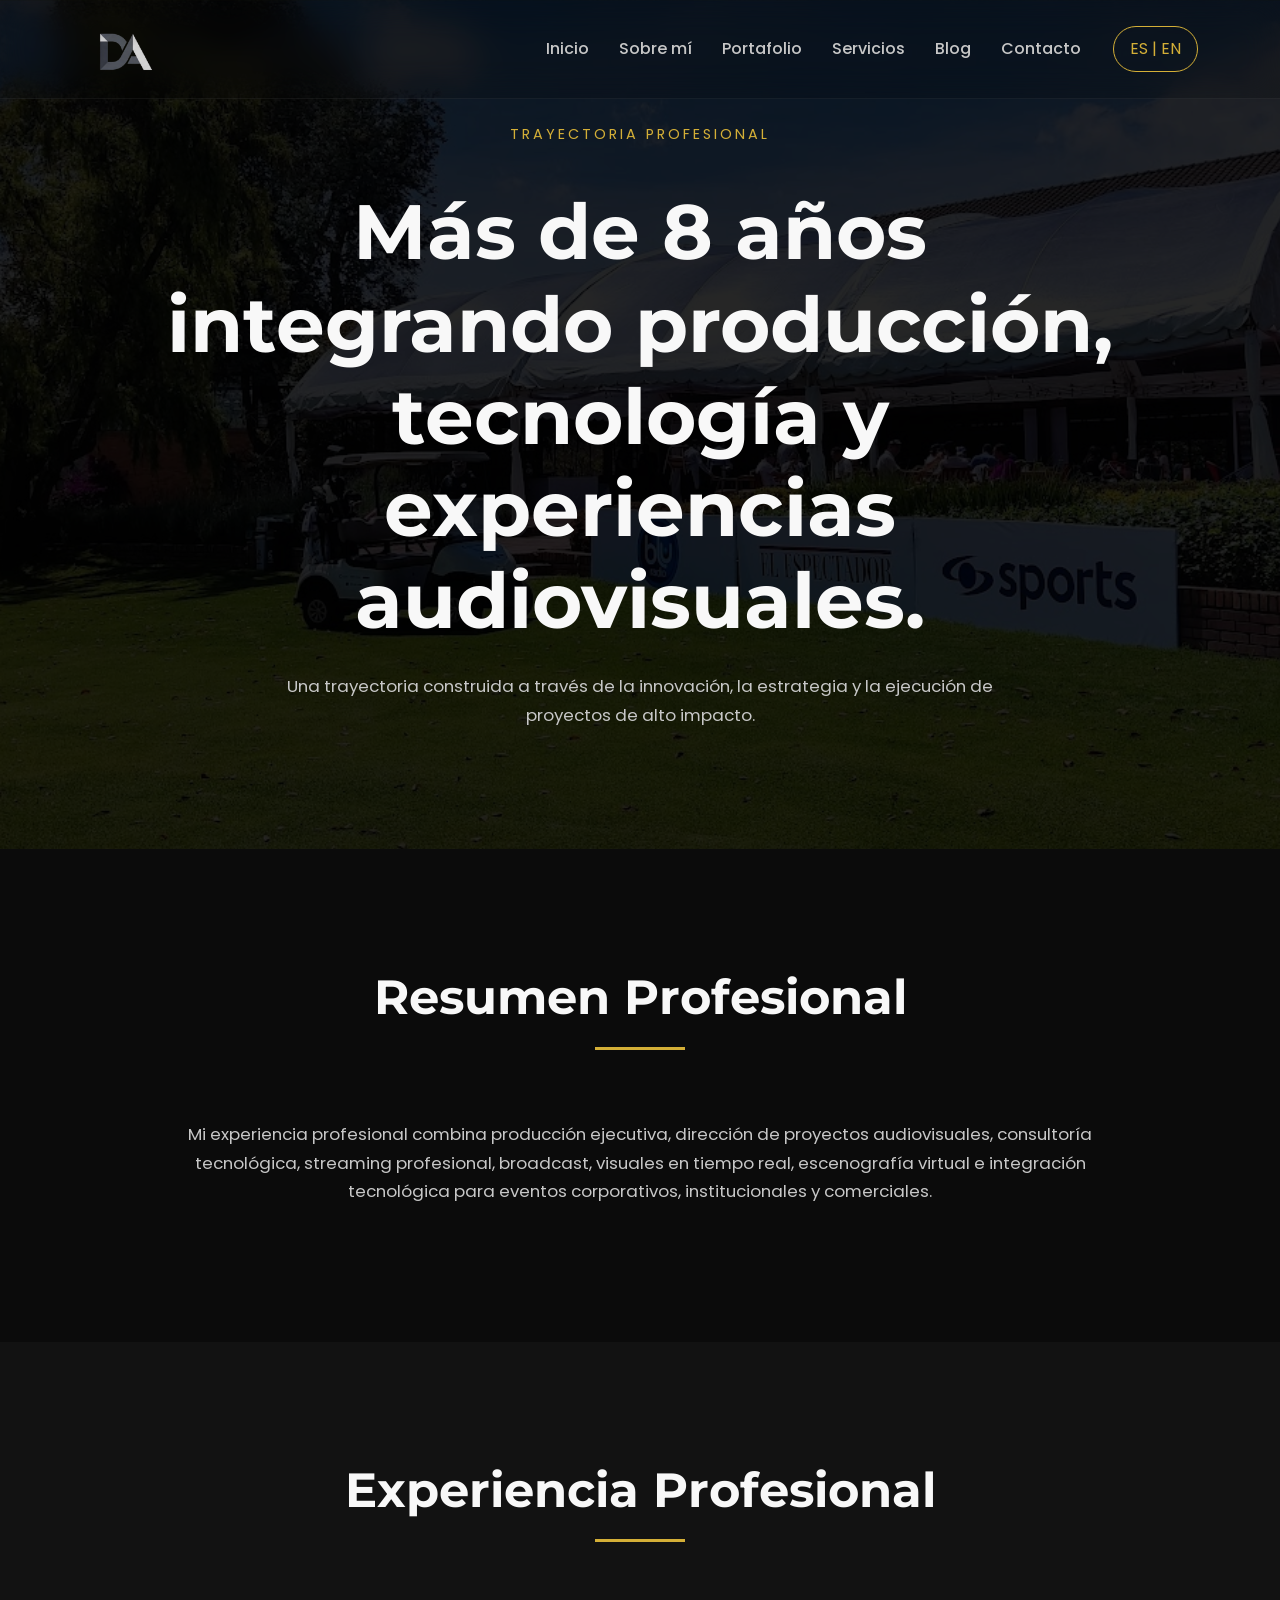
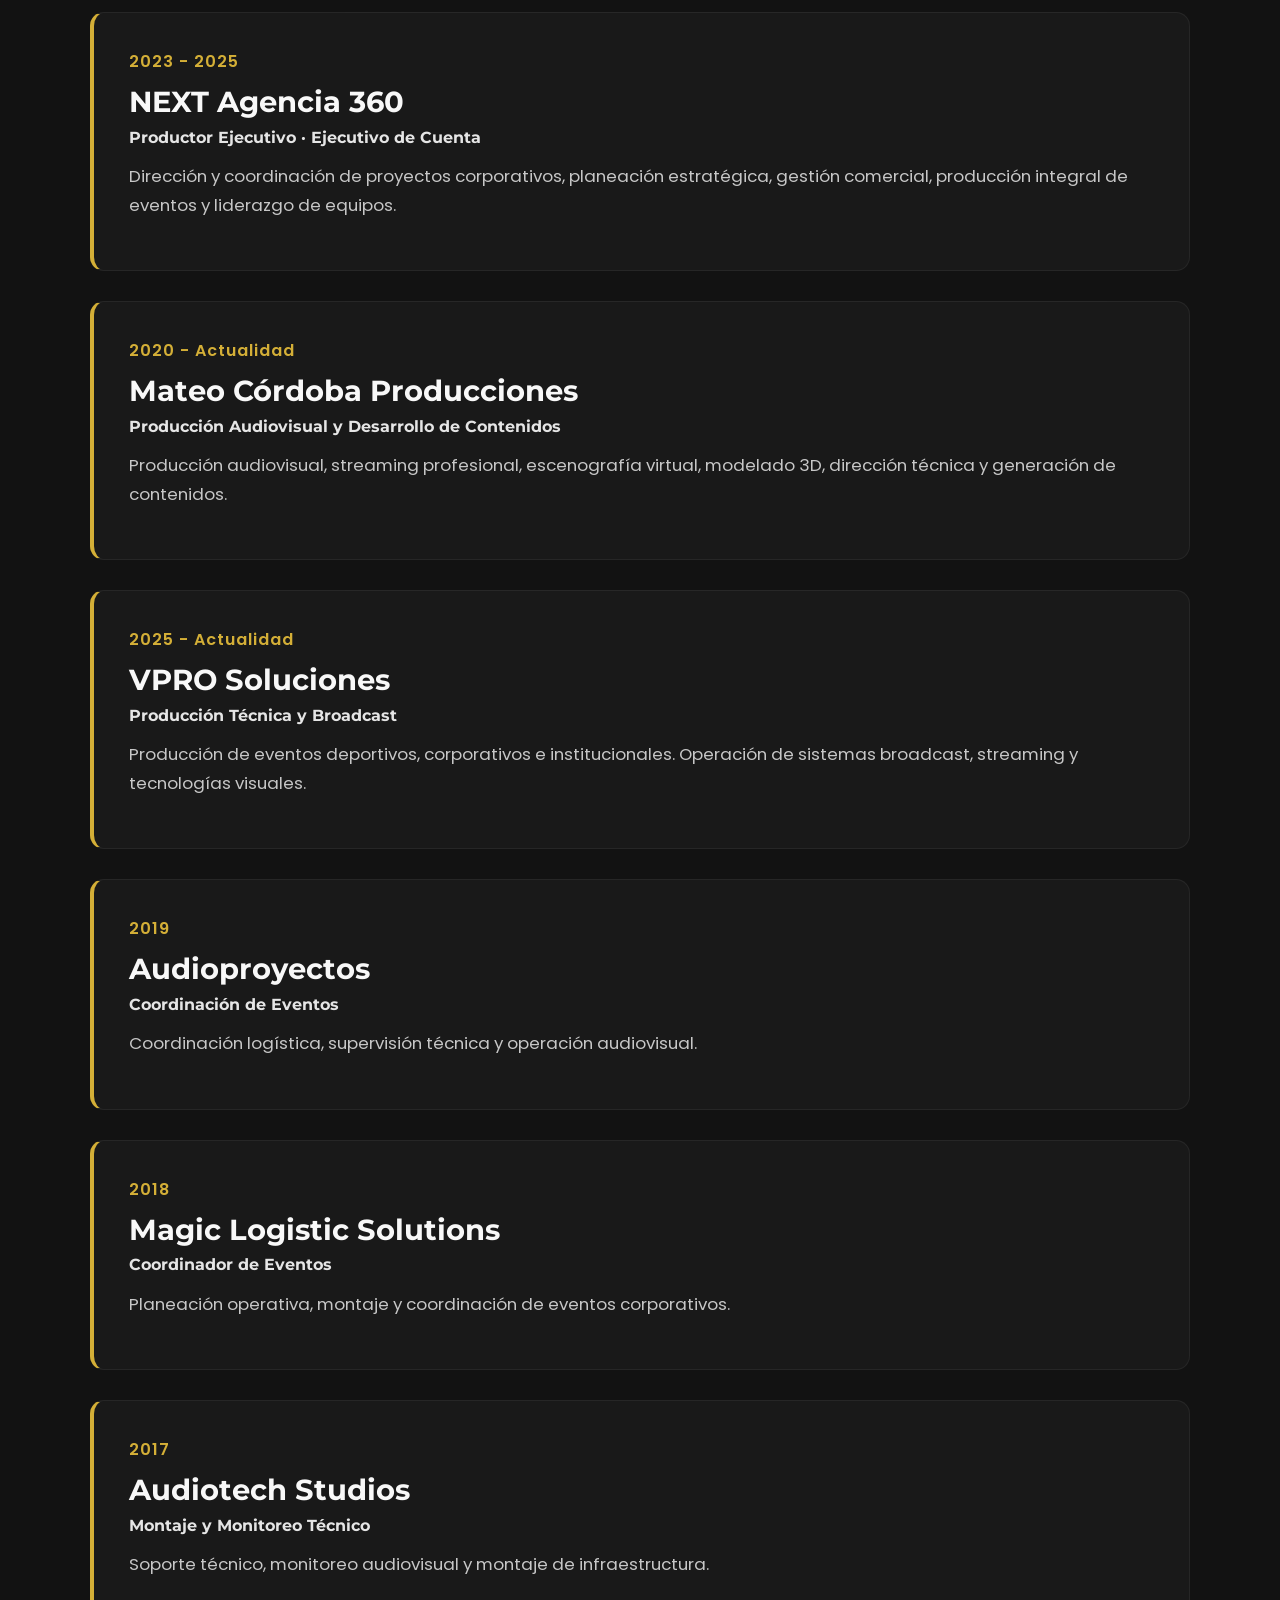
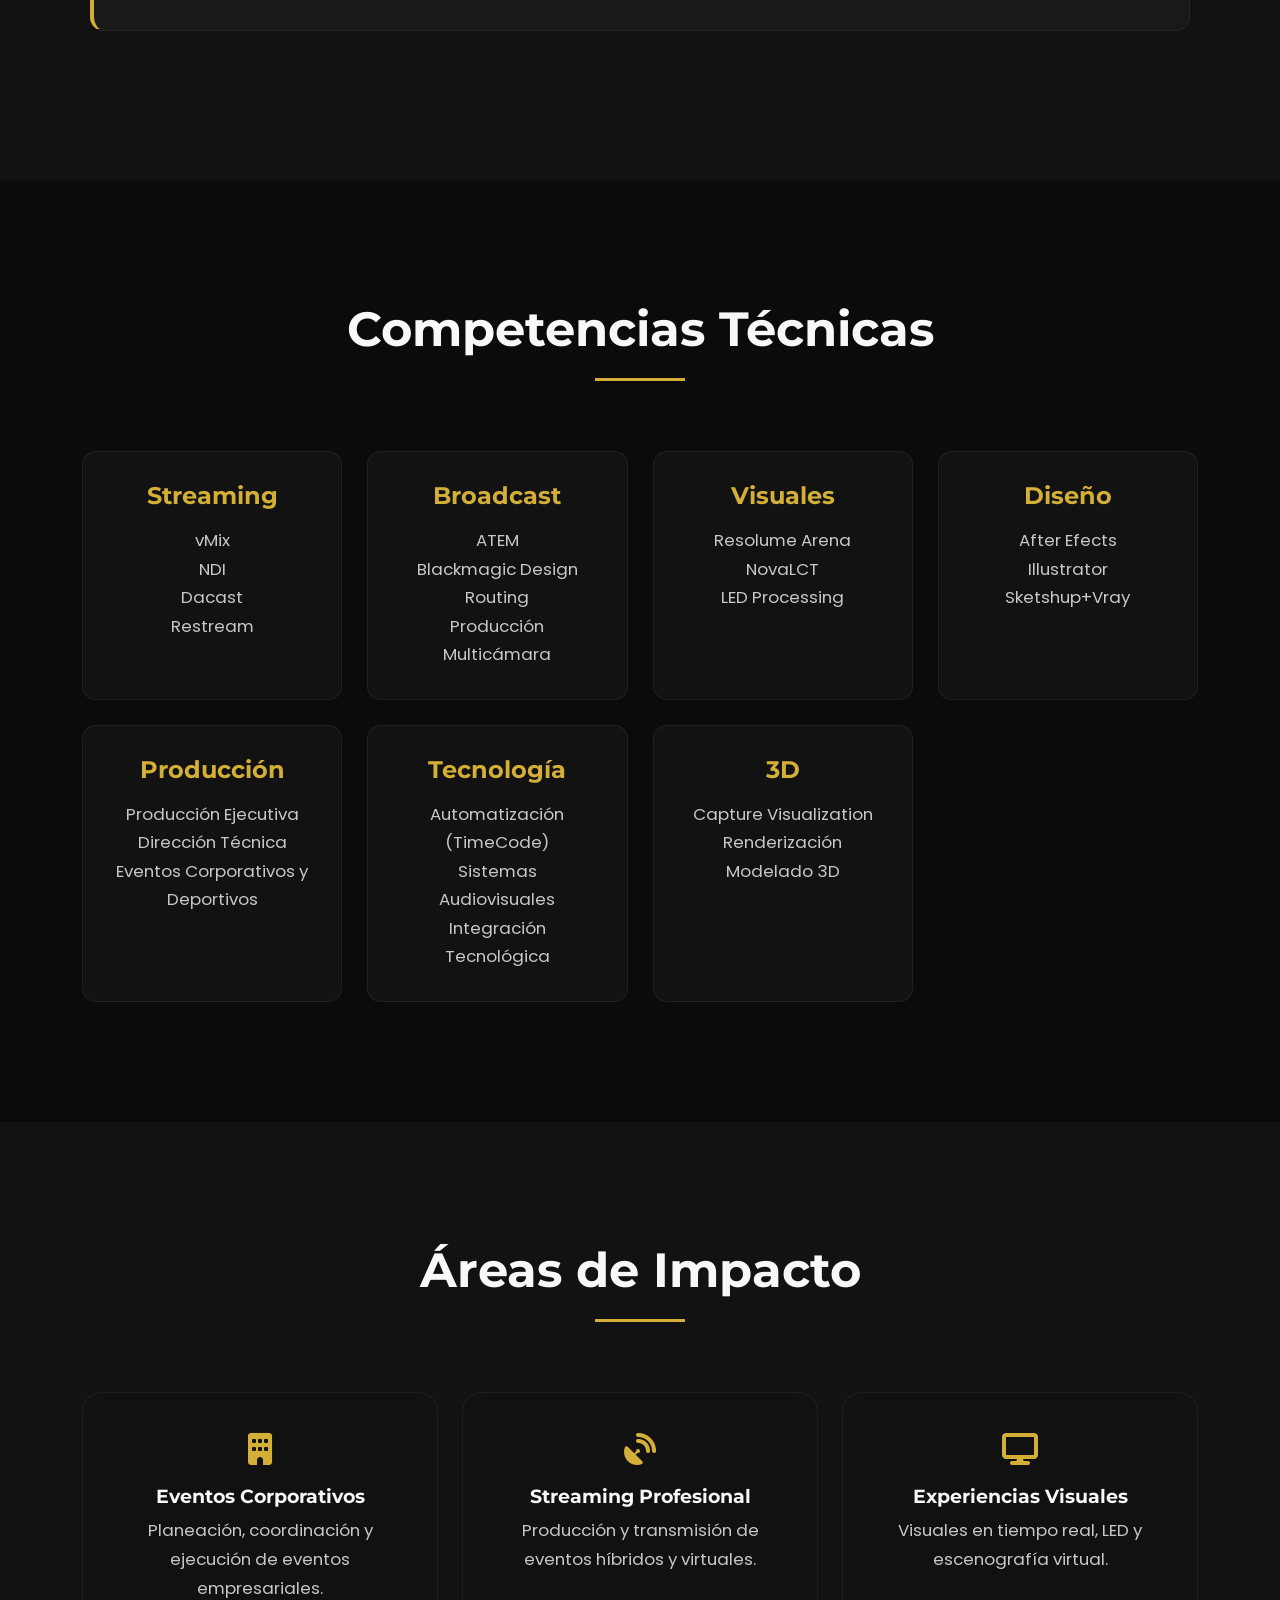
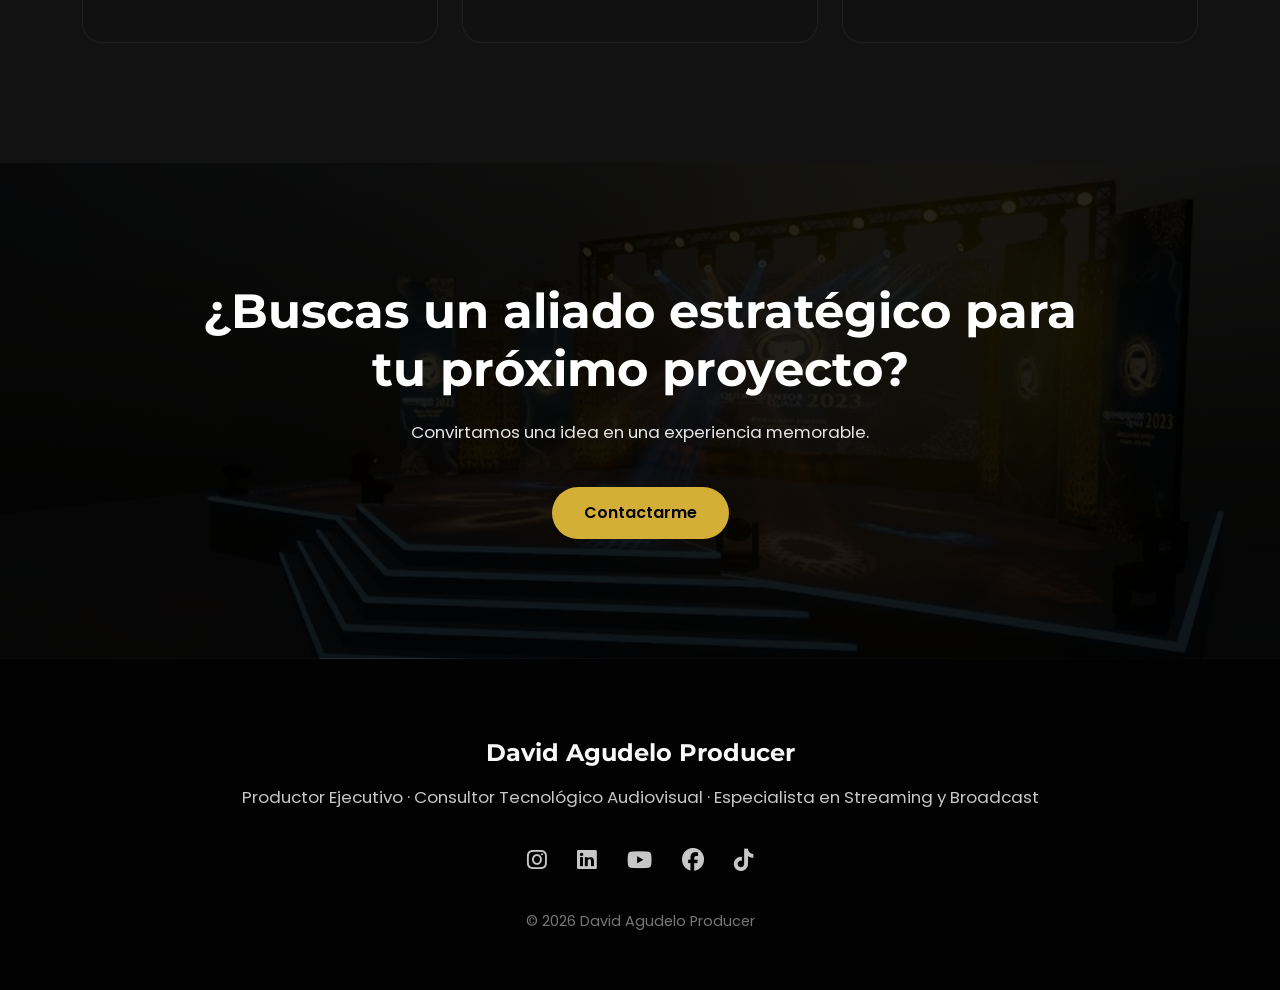
==== commit 4e19bf02: "Actualizacion de trayectoria" ====
--- a/pages/career.html
+++ b/pages/career.html
@@ -404,9 +404,9 @@
 
                 <p>
 
-                    Photoshop<br>
+                    After Efects<br>
                     Illustrator<br>
-                    Cinema 4D
+                    Sketshup+Vray
 
                 </p>
 
@@ -420,7 +420,7 @@
 
                     Producción Ejecutiva<br>
                     Dirección Técnica<br>
-                    Eventos Corporativos
+                    Eventos Corporativos y Deportivos
 
                 </p>
 
@@ -432,9 +432,23 @@
 
                 <p>
 
-                    Automatización<br>
+                    Automatización (TimeCode)<br>
                     Sistemas Audiovisuales<br>
                     Integración Tecnológica
+
+                </p>
+
+            </div>
+
+            <div class="skill-card" data-aos="zoom-in">
+
+                <h4>3D</h4>
+
+                <p>
+
+                    Capture Visualization<br>
+                    Renderización<br>
+                    Modelado 3D
 
                 </p>
 
--- a/css/style.css
+++ b/css/style.css
@@ -2474,3 +2474,122 @@
     color: var(--color-black);
 
 }
+/* CSS para crear una cuadrícula fluida que elimina los huecos */
+.galeria-fluida {
+    display: block; /* Rompe la estructura rígida de filas de Bootstrap */
+    column-count: 1;
+    column-gap: 1.5rem; /* Espaciado entre columnas */
+}
+
+/* Ajuste de columnas por tamaño de pantalla (Responsivo) */
+@media (min-width: 768px) {
+    .galeria-fluida {
+        column-count: 2; /* 2 columnas en tablets */
+    }
+}
+
+@media (min-width: 992px) {
+    .galeria-fluida {
+        column-count: 3; /* 3 columnas en pantallas grandes */
+    }
+}
+
+/* Asegura que las tarjetas y fotos no se corten a la mitad entre columnas */
+.galeria-fluida .portfolio-item {
+    display: inline-block;
+    width: 100%;
+    margin-bottom: 1.5rem;
+}
+
+.galeria-fluida .portfolio-item img {
+    width: 100%;
+    height: auto;
+    display: block;
+    border-radius: 8px; /* Opcional: bordes suaves para mejorar la estética */
+}
+/* Contenedor principal del Lightbox */
+.lightbox {
+    position: fixed;
+    top: 0;
+    left: 0;
+    width: 100%;
+    height: 100%;
+    background-color: rgba(0, 0, 0, 0.9);
+    z-index: 9999;
+    display: flex; /* Lo dejamos en flex de forma permanente */
+    justify-content: center;
+    align-items: center;
+
+    /* ESTADO INICIAL (OCULTO) */
+    opacity: 0;
+    visibility: hidden;
+
+    /* TRANSICIÓN DE SALIDA (Suave y fluida) */
+    transition: opacity 0.3s ease, visibility 0.3s ease;
+}
+
+/* Imagen dentro del Lightbox */
+.lightbox img {
+    max-width: 90%;
+    max-height: 80vh;
+    object-fit: contain;
+    border: 3px solid #d4af37;
+    border-radius: 4px;
+
+    /* ESTADO INICIAL DE LA IMAGEN (Un poco más pequeña para el efecto de escala) */
+    transform: scale(0.95);
+    transition: transform 0.3s cubic-bezier(0.4, 0, 0.2, 1);
+}
+
+/* ESTADO ACTIVO (CUANDO SE ABRE) */
+.lightbox.active {
+    opacity: 1;
+    visibility: visible;
+}
+
+/* Cuando el lightbox se activa, la imagen recupera su tamaño original */
+.lightbox.active img {
+    transform: scale(1);
+}
+
+/* Botón de cerrar (La X) */
+.lightbox-close {
+    position: absolute;
+    top: 20px;
+    right: 30px;
+    color: #ffffff;
+    font-size: 40px;
+    cursor: pointer;
+    z-index: 10000;
+    transition: color 0.3s ease;
+}
+
+.lightbox-close:hover {
+    color: #ffd700;
+}
+/* Contenedor del título dentro del Lightbox */
+.lightbox-title {
+    position: absolute;
+    bottom: 30px; /* Lo ubica en la parte inferior de la pantalla */
+    color: #ffffff;
+    font-family: 'Poppins', sans-serif;
+    font-size: 1.25rem;
+    font-weight: 250;
+    text-align: center;
+    letter-spacing: 1px;
+    background-color: rgba(0, 0, 0, 0.6); /* Fondo sutil para asegurar legibilidad */
+    padding: 8px 16px;
+    border-radius: 4px;
+    max-width: 80%;
+
+    /* Sigue la misma animación de entrada del lightbox */
+    opacity: 0;
+    transform: translateY(10px);
+    transition: opacity 0.6s ease, transform 0.6s ease;
+}
+
+/* Cuando el lightbox se activa, el título aparece suavemente hacia arriba */
+.lightbox.active .lightbox-title {
+    opacity: 2;
+    transform: translateY(0);
+}
